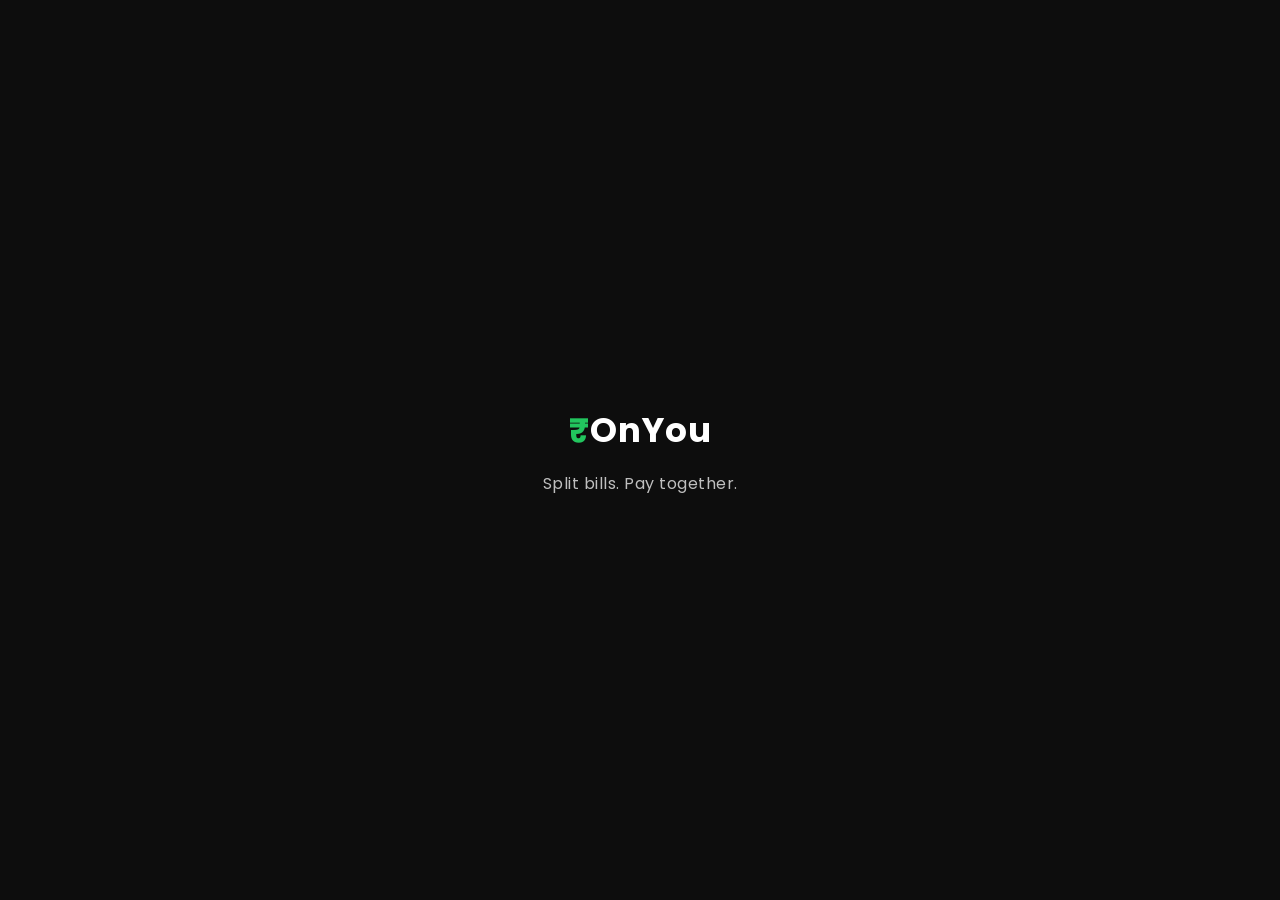
==== frontend/index.html @ a859d5be "Design splash screen and home screen UI" ====
<!DOCTYPE html>
<html lang="en">
<head>
    <meta charset="UTF-8">
    <meta name="viewport" content="width=device-width, initial-scale=1.0">
    <title>OnYou</title>

    <!-- Google Font -->
    <link href="https://fonts.googleapis.com/css2?family=Poppins:wght@300;400;500;600;700&display=swap" rel="stylesheet">

    <!-- CSS -->
    <link rel="stylesheet" href="css/style.css">
</head>

<body>

    <div class="splash-screen">

        <h1 class="logo">
            <span>₹</span>OnYou
        </h1>

        <p class="tagline">
            Split bills. Pay together.
        </p>

    </div>

    <script src="js/script.js"></script>

</body>
</html>
---- frontend/css/style.css ----
/* Reset */

*{
    margin: 0;
    padding: 0;
    box-sizing: border-box;
}


/* Body */

body{
    min-height: 100vh;
    background-color: #000;
    display: flex;
    justify-content: center;
    align-items: center;
    font-family: 'Poppins', sans-serif;
}


/* Splash Screen */

.splash-screen{
    text-align: center;
}


/* Logo */

.logo{
    font-size: 4rem;
    font-weight: 700;
    color: white;
    letter-spacing: 1px;
}


/* ₹ Symbol */

.logo span{
    color: #22C55E;
}


/* Tagline */

.tagline{
    margin-top: 15px;
    font-size: 1rem;
    color: #bfbfbf;
    font-weight: 400;
    letter-spacing: 0.5px;
}

/* ================= HOME PAGE ================= */

body{

    margin:0;
    background:#0D0D0D;
    font-family:'Poppins',sans-serif;
    color:white;

}

.mobile-app{

    width:100%;
    min-height:100vh;
    background:#0D0D0D;

}

/* Header */

.header{

    background:#2C3136;

    display:flex;
    justify-content:space-between;
    align-items:center;

    padding:18px 20px;

}

.logo{

    font-size:34px;
    font-weight:700;

}

.logo span{

    color:#22C55E;

}

.profile{

    width:50px;
    height:50px;

    border-radius:50%;

    background:#1D1D1D;

    display:flex;
    justify-content:center;
    align-items:center;

    font-size:24px;

}

/* Ribbon */

.ribbon{

    height:80px;

    background:#1E8F3C;

    display:flex;
    justify-content:space-between;
    align-items:center;

    padding:0 20px;

}

/* Home Button */

.page-title-box{

    background:#2ECC5A;

    color:white;

    font-size:32px;
    font-weight:700;

    padding:10px 50px;

    border-radius:18px;

    box-shadow:0 6px 15px rgba(0,0,0,.3);

}

/* Triangles */

.left-triangle{

    width:0;
    height:0;

    border-top:16px solid transparent;
    border-bottom:16px solid transparent;

    border-right:22px solid #2ECC5A;

}

.right-triangle{

    width:0;
    height:0;

    border-top:16px solid transparent;
    border-bottom:16px solid transparent;

    border-left:22px solid #2ECC5A;

}

/* Content */

.content{

    padding:30px 22px;

}

/* Greeting */

.greeting h2{

    font-size:42px;

    margin-bottom:10px;

}

.greeting p{

    color:#BDBDBD;

    font-size:20px;

    margin-bottom:35px;

}

/* Menu */

.menu{

    display:flex;
    flex-direction:column;

    gap:20px;

}

.card{

    background:#1C1C1E;

    color:white;

    border:none;

    border-radius:20px;

    padding:22px;

    display:flex;
    justify-content:space-between;
    align-items:center;

    font-size:24px;

    cursor:pointer;

    transition:.3s;

}

.card:hover{

    background:#292929;

    transform:translateY(-3px);

}

.right{

    color:#22C55E;

    font-size:36px;
}
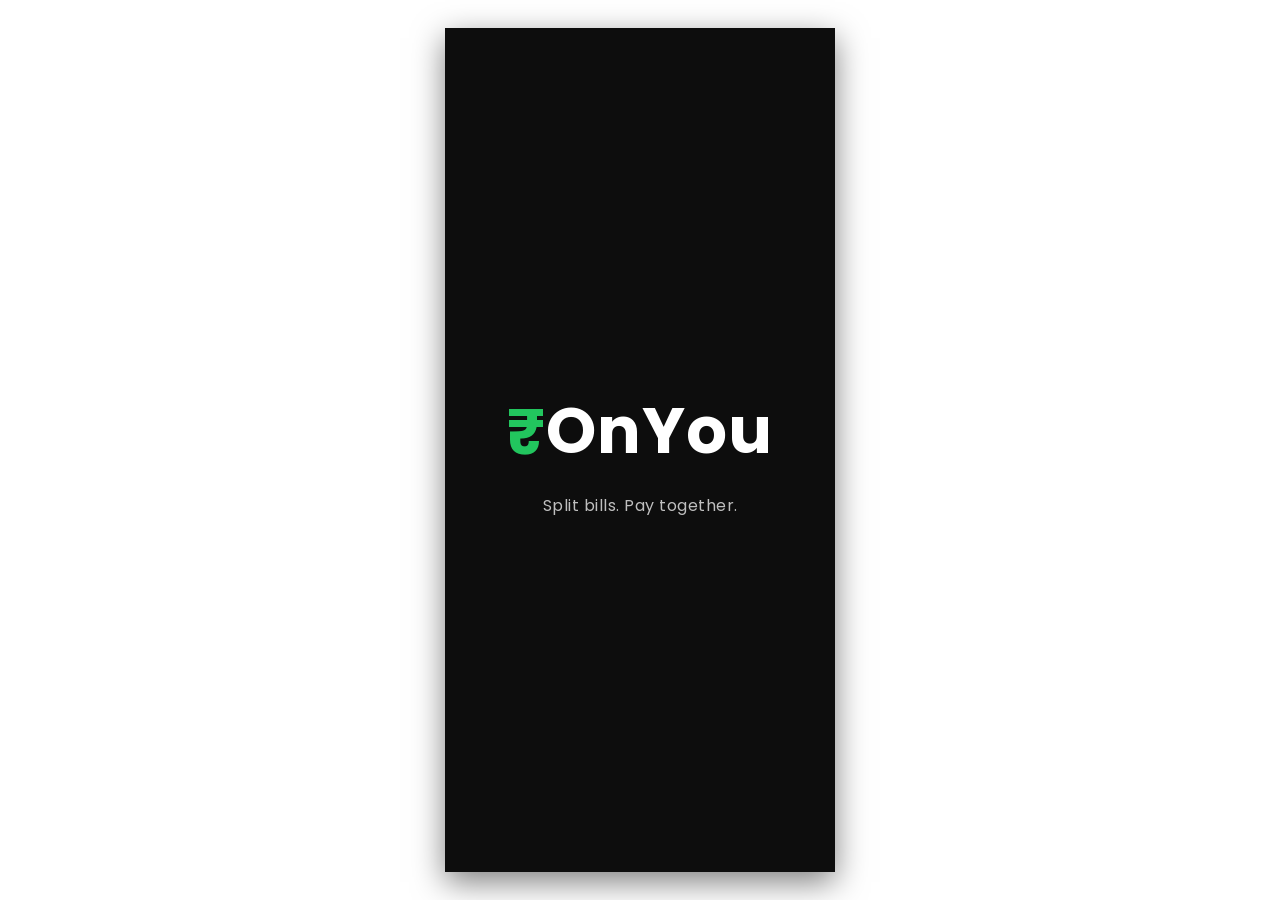
==== commit 8ee9808c: "Completed Add Members UI" ====
--- a/frontend/index.html
+++ b/frontend/index.html
@@ -9,11 +9,12 @@
     <link href="https://fonts.googleapis.com/css2?family=Poppins:wght@300;400;500;600;700&display=swap" rel="stylesheet">
 
     <!-- CSS -->
-    <link rel="stylesheet" href="css/style.css">
+    <link rel="stylesheet" href="css/splash.css">
 </head>
 
 <body>
 
+    <div class="mobile-app">
     <div class="splash-screen">
 
         <h1 class="logo">
@@ -27,6 +28,7 @@
     </div>
 
     <script src="js/script.js"></script>
+    </div>
 
 </body>
 </html>
--- a/frontend/css/splash.css
+++ b/frontend/css/splash.css
@@ -0,0 +1,66 @@
+/* Reset */
+
+* {
+    margin: 0;
+    padding: 0;
+    box-sizing: border-box;
+}
+
+
+/* Body */
+
+body {
+    min-height: 100vh;
+    background-color: white;
+    display: flex;
+    justify-content: center;
+    align-items: center;
+    font-family: 'Poppins', sans-serif;
+}
+
+.mobile-app {
+    width: 390px;
+    height: 844px; /* Changed min-height to height so centering works accurately */
+    background: #0D0D0D;
+    box-shadow: 0 10px 30px rgba(0,0,0,0.5);
+    overflow: hidden;
+
+    /* UPDATED: Centers the splash screen contents inside the app frame */
+    display: flex;
+    justify-content: center;
+    align-items: center;
+}
+
+/* Splash Screen */
+
+.splash-screen {
+    text-align: center;
+}
+
+
+/* Logo */
+
+.logo {
+    font-size: 4rem;
+    font-weight: 700;
+    color: white;
+    letter-spacing: 1px;
+}
+
+
+/* ₹ Symbol */
+
+.logo span {
+    color: #22C55E;
+}
+
+
+/* Tagline */
+
+.tagline {
+    margin-top: 15px;
+    font-size: 1rem;
+    color: #bfbfbf;
+    font-weight: 400;
+    letter-spacing: 0.5px;
+}
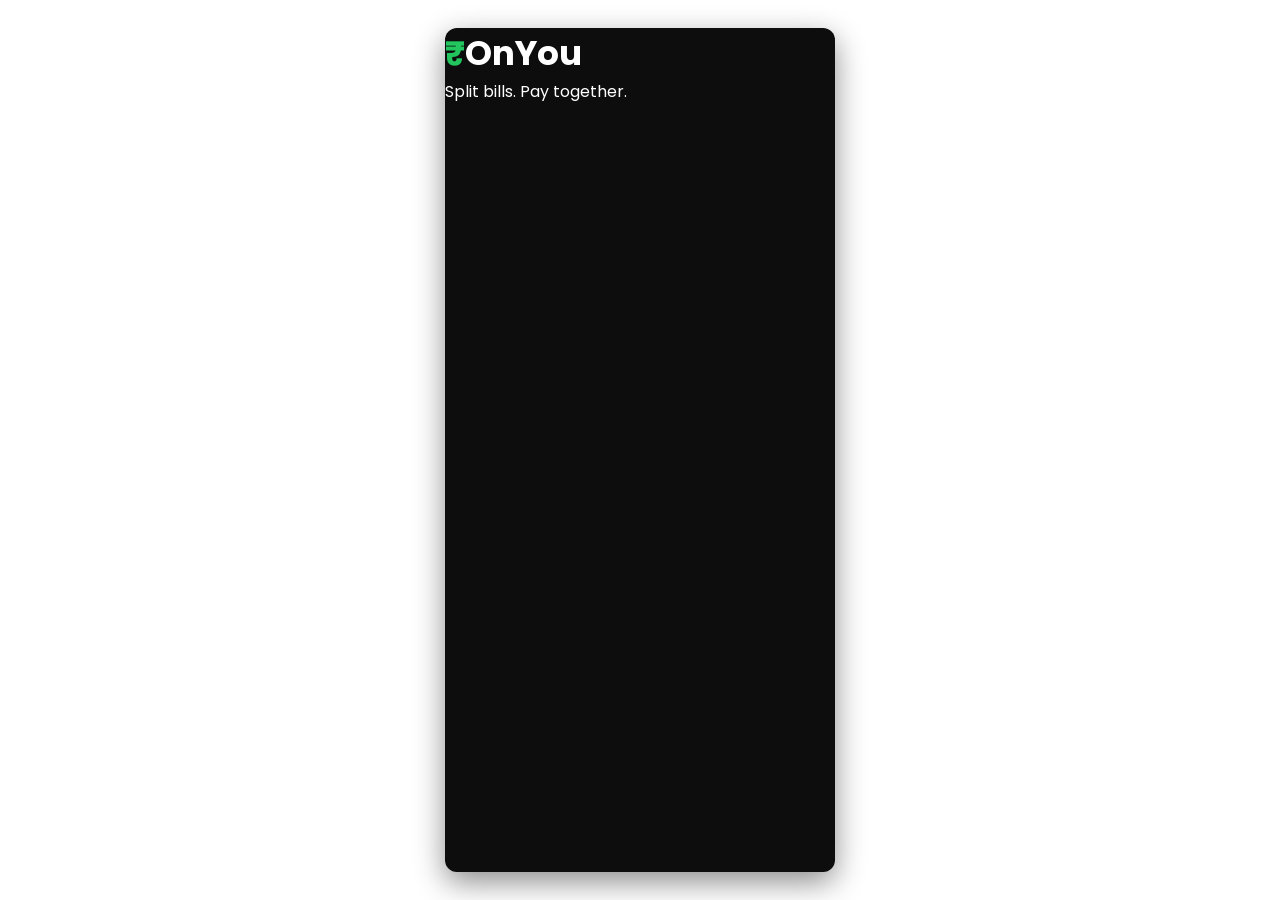
==== commit aac372ef: "Create billing screen UI" ====
--- a/frontend/index.html
+++ b/frontend/index.html
@@ -9,7 +9,7 @@
     <link href="https://fonts.googleapis.com/css2?family=Poppins:wght@300;400;500;600;700&display=swap" rel="stylesheet">
 
     <!-- CSS -->
-    <link rel="stylesheet" href="css/splash.css">
+    <link rel="stylesheet" href="css/common.css">
 </head>
 
 <body>
--- a/frontend/css/common.css
+++ b/frontend/css/common.css
@@ -0,0 +1,585 @@
+/* =====================================================
+   OnYou - Common Styles
+   Shared across all screens
+===================================================== */
+
+/* ================= RESET ================= */
+
+*{
+    margin:0;
+    padding:0;
+    box-sizing:border-box;
+}
+
+/* ================= THEME ================= */
+
+:root{
+
+    --primary:#22C55E;
+    --primary-dark:#1E8F3C;
+
+    --background:#0D0D0D;
+    --header:#2C3136;
+    --card:#1C1C1E;
+
+    --text:#FFFFFF;
+    --subtext:#BDBDBD;
+
+    --danger:#EF4444;
+
+    --radius-small:12px;
+    --radius-medium:18px;
+    --radius-large:20px;
+
+    --shadow-app:0 10px 30px rgba(0,0,0,.45);
+    --shadow-card:0 6px 15px rgba(0,0,0,.30);
+
+}
+
+/* ================= BODY ================= */
+
+body{
+
+    background:white;
+
+    font-family:'Poppins',sans-serif;
+
+    display:flex;
+
+    justify-content:center;
+
+    align-items:center;
+
+    min-height:100vh;
+
+    color:var(--text);
+
+}
+
+/* ================= MOBILE APP ================= */
+
+.mobile-app{
+
+    width:390px;
+
+    height:844px;
+
+    background:var(--background);
+
+    border-radius:12px;
+
+    overflow:hidden;
+
+    box-shadow:var(--shadow-app);
+
+    display:flex;
+
+    flex-direction:column;
+
+}
+
+/* ================= HEADER ================= */
+
+.header{
+
+    background:var(--header);
+
+    display:flex;
+
+    justify-content:space-between;
+
+    align-items:center;
+
+    padding:18px 20px;
+
+}
+
+/* ================= LOGO ================= */
+
+.logo{
+
+    font-size:34px;
+
+    font-weight:700;
+
+    color:var(--text);
+
+}
+
+.logo span{
+
+    color:var(--primary);
+
+}
+
+/* ================= PROFILE ================= */
+
+.profile{
+
+    width:50px;
+
+    height:50px;
+
+    border-radius:50%;
+
+    background:var(--card);
+
+    display:flex;
+
+    justify-content:center;
+
+    align-items:center;
+
+    font-size:22px;
+
+    cursor:pointer;
+
+}
+
+/* ================= RIBBON ================= */
+
+.ribbon{
+
+    height:80px;
+
+    background:var(--primary-dark);
+
+    display:flex;
+
+    justify-content:space-between;
+
+    align-items:center;
+
+    padding:0 20px;
+
+}
+
+/* ================= PAGE TITLE ================= */
+
+.page-title-box{
+
+    background:var(--primary);
+
+    color:white;
+
+    font-size:32px;
+
+    font-weight:700;
+
+    padding:10px 40px;
+
+    border-radius:18px;
+
+    box-shadow:var(--shadow-card);
+
+    text-align:center;
+
+}
+
+/* ================= TRIANGLES ================= */
+
+.left-triangle{
+
+    width:0;
+
+    height:0;
+
+    border-top:16px solid transparent;
+
+    border-bottom:16px solid transparent;
+
+    border-right:22px solid var(--primary);
+
+    cursor:pointer;
+
+}
+
+.right-triangle{
+
+    width:0;
+
+    height:0;
+
+    border-top:16px solid transparent;
+
+    border-bottom:16px solid transparent;
+
+    border-left:22px solid var(--primary);
+
+    cursor:pointer;
+
+}
+
+/* ================= CONTENT ================= */
+
+.content{
+
+    flex:1;
+
+    padding:30px 22px;
+
+    display:flex;
+
+    flex-direction:column;
+
+}
+
+/* ================= PAGE HEADING ================= */
+
+.page-heading{
+
+    font-size:30px;
+
+    font-weight:700;
+
+    margin-bottom:10px;
+
+}
+
+.page-subheading{
+
+    color:var(--subtext);
+
+    font-size:18px;
+
+    margin-bottom:30px;
+
+}
+
+/* ================= BUTTON CARD ================= */
+
+.card{
+
+    width:100%;
+
+    background:var(--card);
+
+    border:none;
+
+    border-radius:20px;
+
+    padding:22px;
+
+    color:white;
+
+    display:flex;
+
+    justify-content:space-between;
+
+    align-items:center;
+
+    cursor:pointer;
+
+    transition:.25s;
+
+}
+
+.card:hover{
+
+    background:#292929;
+
+    transform:translateY(-3px);
+
+}
+
+.card-title{
+
+    font-size:24px;
+
+    font-weight:700;
+
+}
+
+.card-subtitle{
+
+    color:var(--subtext);
+
+    font-size:15px;
+
+    margin-top:5px;
+
+}
+
+.card-body{
+
+    display:flex;
+
+    flex-direction:column;
+
+    align-items:flex-start;
+
+}
+
+.right{
+
+    color:var(--primary);
+
+    font-size:34px;
+
+    font-weight:bold;
+
+}
+
+/* ================= INPUT ================= */
+
+.input{
+
+    width:100%;
+
+    background:transparent;
+
+    border:2px solid var(--primary);
+
+    color:white;
+
+    border-radius:16px;
+
+    padding:16px;
+
+    font-size:18px;
+
+    outline:none;
+
+}
+
+.input::placeholder{
+
+    color:#888;
+
+}
+
+/* ================= PRIMARY BUTTON ================= */
+
+.primary-btn{
+
+    width:100%;
+
+    background:var(--primary);
+
+    color:white;
+
+    border:none;
+
+    border-radius:18px;
+
+    padding:18px;
+
+    font-size:22px;
+
+    font-weight:600;
+
+    cursor:pointer;
+
+    transition:.25s;
+
+}
+
+.primary-btn:hover{
+
+    background:#28d864;
+
+}
+
+/* ================= OUTLINE BUTTON ================= */
+
+.outline-btn{
+
+    width:100%;
+
+    background:none;
+
+    border:2px solid var(--primary);
+
+    color:var(--primary);
+
+    border-radius:18px;
+
+    padding:16px;
+
+    font-size:18px;
+
+    cursor:pointer;
+
+}
+
+.outline-btn:hover{
+
+    background:var(--primary);
+
+    color:white;
+
+}
+
+/* ================= CONTINUE ================= */
+
+.footer-actions{
+
+    margin-top:auto;
+
+    display:flex;
+
+    justify-content:flex-end;
+
+    padding-top:30px;
+
+}
+
+.continue-btn{
+
+    background:none;
+
+    border:none;
+
+    color:white;
+
+    font-size:26px;
+
+    font-weight:700;
+
+    cursor:pointer;
+
+    transition:.25s;
+
+}
+
+.continue-btn:hover{
+
+    color:var(--primary);
+
+    transform:translateX(4px);
+
+}
+
+/* ================= MEMBERS ================= */
+
+.members-list-card{
+
+    background:var(--card);
+
+    border-radius:20px;
+
+    padding:15px;
+
+}
+
+.members-scroll{
+
+    max-height:240px;
+
+    overflow-y:auto;
+
+    padding-right:6px;
+
+}
+
+.members-scroll::-webkit-scrollbar{
+
+    width:5px;
+
+}
+
+.members-scroll::-webkit-scrollbar-thumb{
+
+    background:#555;
+
+    border-radius:10px;
+
+}
+
+.members-scroll::-webkit-scrollbar-track{
+
+    background:transparent;
+
+}
+
+.member-item{
+
+    display:flex;
+
+    justify-content:space-between;
+
+    align-items:center;
+
+    padding:16px 0;
+
+    border-bottom:1px solid #2D2D2D;
+
+}
+
+.member-name{
+
+    font-size:22px;
+
+}
+
+.remove-btn{
+
+    background:none;
+
+    border:none;
+
+    color:var(--danger);
+
+    font-size:34px;
+
+    cursor:pointer;
+
+}
+
+.add-manual-btn{
+
+    background:none;
+
+    border:none;
+
+    color:white;
+
+    font-size:22px;
+
+    padding-top:18px;
+
+    cursor:pointer;
+
+}
+
+/* ================= QR SCANNER ================= */
+
+.scanner-frame{
+
+    width:250px;
+
+    height:250px;
+
+    border:2px dashed var(--primary);
+
+    border-radius:18px;
+
+    display:flex;
+
+    justify-content:center;
+
+    align-items:center;
+
+    color:#666;
+
+    position:relative;
+
+    margin:auto;
+
+}
+
+/* ================= SPACING UTILITIES ================= */
+
+.mt-10{margin-top:10px;}
+.mt-20{margin-top:20px;}
+.mt-30{margin-top:30px;}
+.mt-40{margin-top:40px;}
+
+.mb-10{margin-bottom:10px;}
+.mb-20{margin-bottom:20px;}
+.mb-30{margin-bottom:30px;}
+.mb-40{margin-bottom:40px;}
+
+.text-center{text-align:center;}
+
+.hidden{display:none;}
